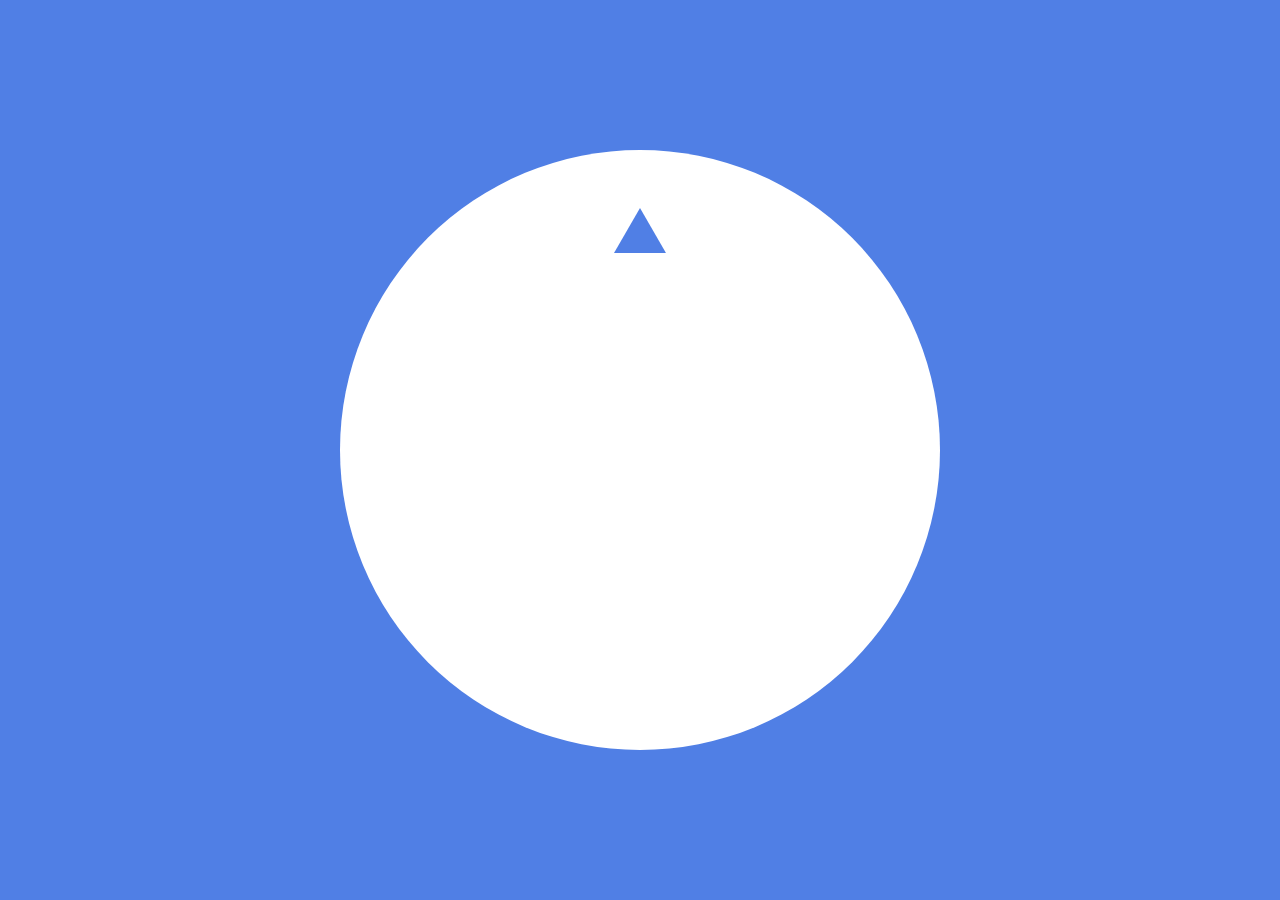
==== index.html @ 7e2a7472 "Initial commit" ====
<!DOCTYPE html>
<html lang="en">
<head>
    <meta charset="UTF-8">
    <meta name="viewport" content="width=device-width, initial-scale=1.0">
    <title>Er huego</title>

    <link rel="stylesheet" href="style.css">
</head>
<body>
    <canvas id="main-canvas" width="720" height="720">
        No va.
    </canvas>

    <script src="app.js"></script>
</body>
</html>
---- style.css ----
body {
    background-color: #507fe5;
    display: flex;
    align-items: center;
    justify-content: center;
    height: 100vh;
    margin: 0;
}
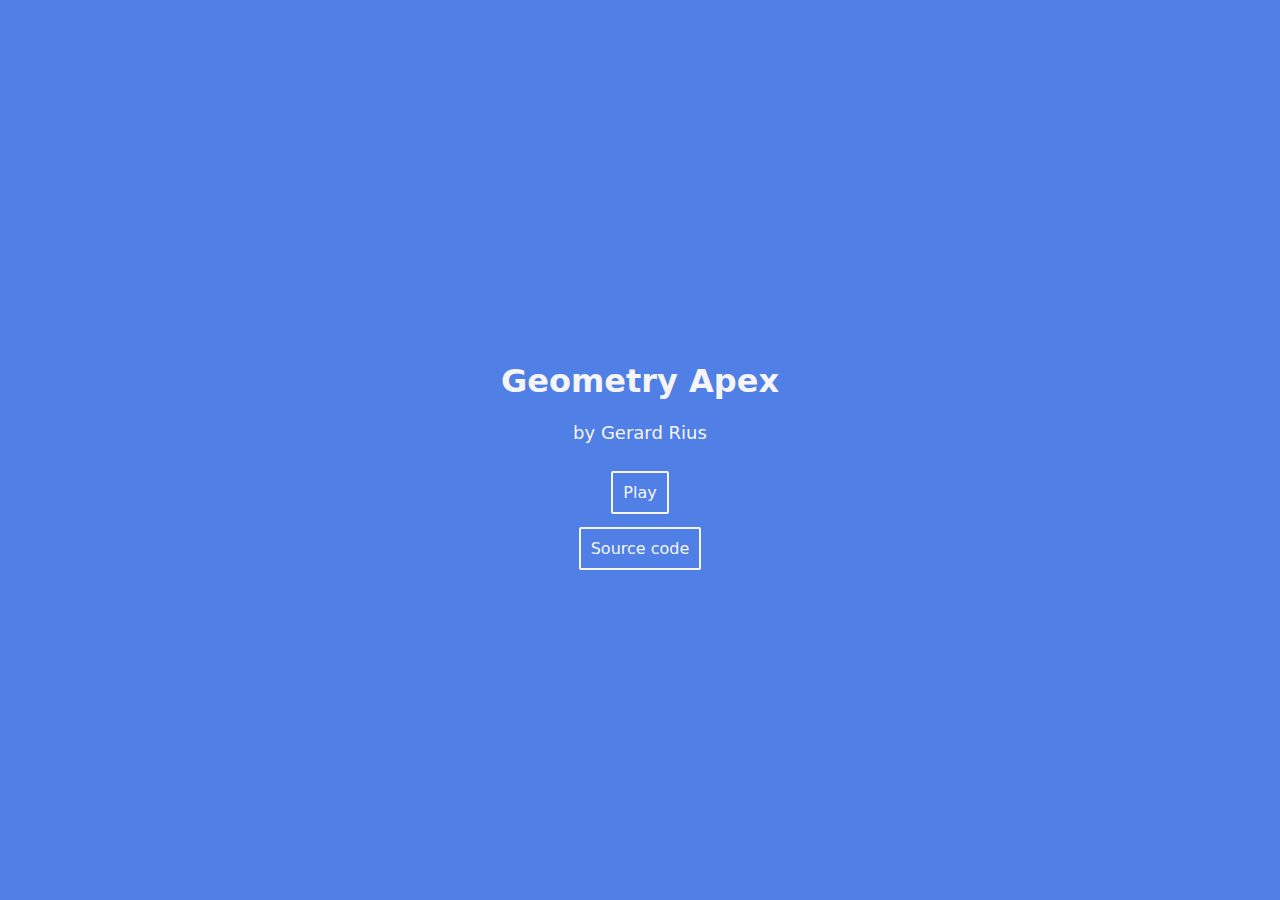
==== commit 8ae51181: "1.0" ====
--- a/index.html
+++ b/index.html
@@ -1,17 +1,27 @@
 <!DOCTYPE html>
 <html lang="en">
+
 <head>
     <meta charset="UTF-8">
     <meta name="viewport" content="width=device-width, initial-scale=1.0">
-    <title>Er huego</title>
+    <link rel="preconnect" href="https://fonts.googleapis.com">
+    <link rel="preconnect" href="https://fonts.gstatic.com" crossorigin>
+    <link href="https://fonts.googleapis.com/css2?family=Montserrat&display=swap" rel="stylesheet">
+    <link rel="stylesheet" href="css/style.css">
 
-    <link rel="stylesheet" href="style.css">
+    <title>Geometry Apex</title>
 </head>
+
 <body>
-    <canvas id="main-canvas" width="720" height="720">
-        No va.
-    </canvas>
+    <section class="game-over">
+        <h1 class="title">Geometry Apex</h1>
+        <p class="subtitle">by Gerard Rius</p>
+        <a class="button" href="game.html">Play</a>
+    </section>
 
-    <script src="app.js"></script>
+    <footer>
+        <a class="button" href="https://github.com/griush/GeometryApex" target="_blank">Source code</a>
+    </footer>
 </body>
+
 </html>--- a/css/style.css
+++ b/css/style.css
@@ -0,0 +1,53 @@
+body {
+    font-family: "Motserrat", system-ui, sans-serif;
+    background-color: #507fe5;
+    display: flex;
+    flex-direction: column;
+    align-items: center;
+    justify-content: center;
+    height: 100vh;
+    margin: 0;
+}
+
+.game-over {
+    display: flex;
+    flex-flow: column;
+    justify-content: center;
+    align-items: center;
+    margin: 20px;
+}
+
+.title {
+    color: whitesmoke;
+    font-size: xx-large;
+    margin-top: 0;
+}
+
+.subtitle {
+    color: whitesmoke;
+    font-size: large;
+    margin-top: 0;
+}
+
+.button {
+    color: whitesmoke;
+    text-decoration: none;
+
+    padding: 10px;
+    margin: 5px;
+    margin-top: 10px;
+
+    border-style: solid;
+    border-width: 2px;
+    border-color: whitesmoke;
+    border-radius: 2px;
+
+    transition: 200ms linear;
+}
+
+.button:hover {
+    background-color: whitesmoke;
+    color: #507fe5;
+
+    transition: 200ms linear;
+}